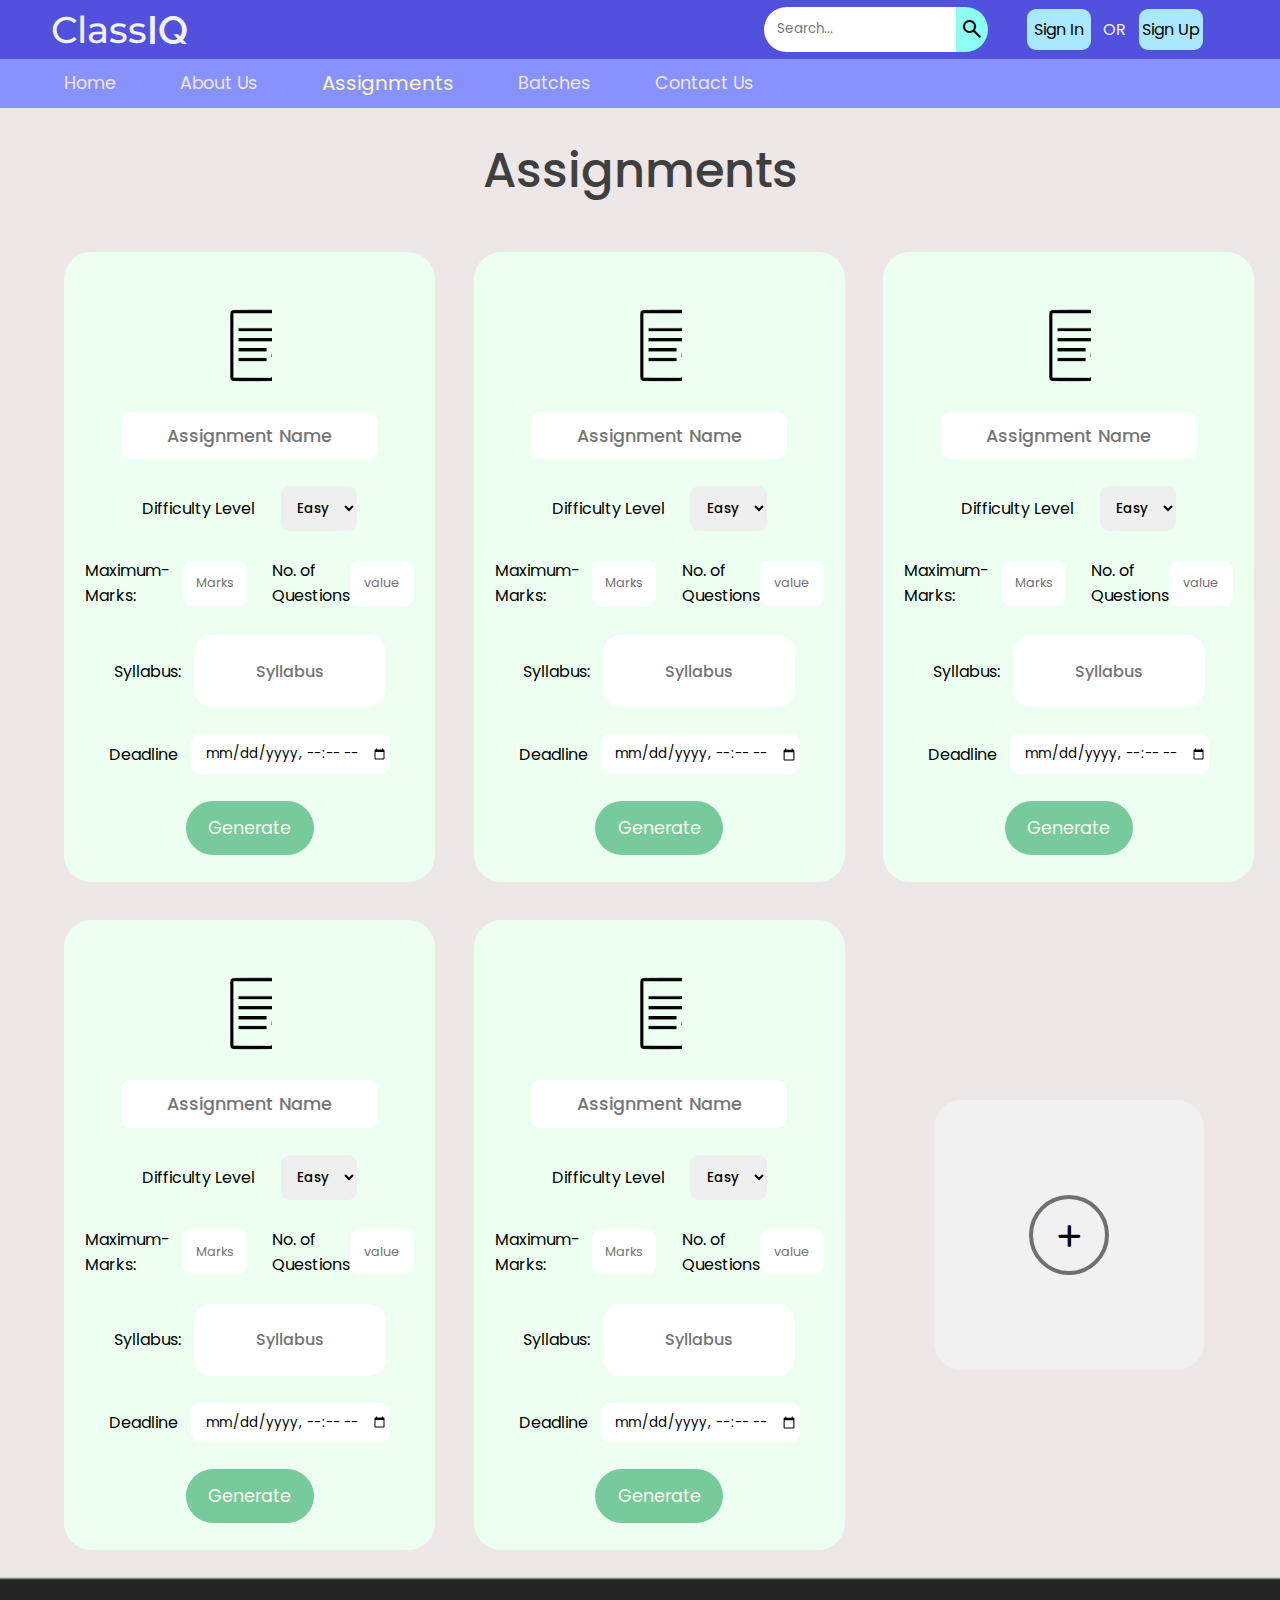
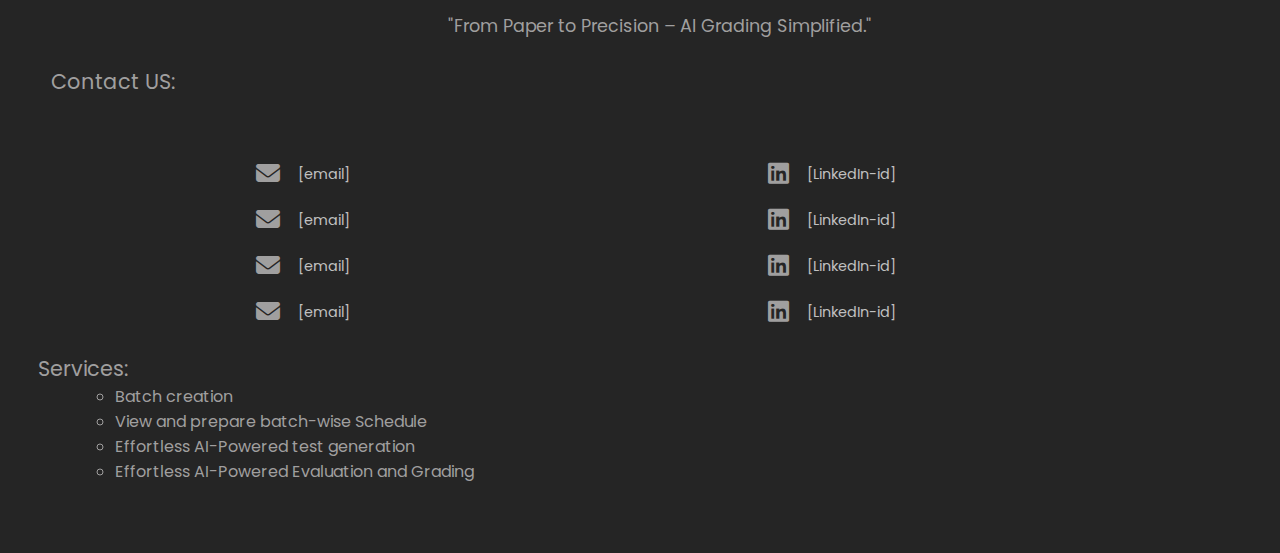
==== Soln_challenge/assignment.html @ b4b0b435 "Project-ClassIQ" ====
<!DOCTYPE html>
<html lang="en">
<head>
    <meta charset="UTF-8">
    <meta name="viewport" content="width=device-width, initial-scale=1.0">
    <title>Assignments</title>
    <link rel="stylesheet" href="https://fonts.googleapis.com/css2?family=Material+Symbols+Outlined:opsz,wght,FILL,GRAD@24,400,0,0&icon_names=search" />
    <link rel="stylesheet" href="https://cdnjs.cloudflare.com/ajax/libs/font-awesome/6.4.2/css/all.min.css">
    <link rel="stylesheet" href="assignment.css">
    <script src="assignment.js"></script>

</head>
<body>
    <!-- Nav bars -->
    <div class="navbar1">
        <a href="" class="logo">
            <span class="grade">Class</span>
            <span class="iq">IQ</span>
        </a>

        <div class="part2">
            <div class="search">
                <input class="search-box" type="search" placeholder="Search...">
                <button class="search-icon">
                    <span class="material-symbols-outlined">search</span>
                </button>
            </div>
            <button class="sign"><a class="sign-anchor" href="signin.html" target="_blank">Sign In</a></button>
            <span class="or">OR</span>
            <button class="sign"><a class="sign-anchor" href="signup.html" target="_blank">Sign Up</a></button>
        </div>
</div>

<div class="navbar2">
    <a href="home.html" class="nav2-buttons">Home</a>
    <a href="home.html#aboutus" class="nav2-buttons">About Us</a>
    <a href="assignment.html" class="assignment-nav">Assignments</a>
    <a href="batch.html" class="nav2-buttons">Batches</a>
    <a href="#footer" class="nav2-buttons">Contact Us</a>
</div>

    <!-- Batches-main -->

    <div class="wrapper">
        <span class="assignment-text">Assignments</span>

        <div class="assignment-container">
            <div class="card">
                <div class="pic"></div>
                <input type="text" class="assignment-name" placeholder="Assignment Name">

                <div class="card-part2">
                    <div class="toughness">
                        <span class="tough-head">Difficulty Level</span>
                        <select name="" id="" class="toughness-select">
                            <option value="" class="opt">Easy</option>
                            <option value="" class="opt">Medium</option>
                            <option value="" class="opt">Hard</option>
                        </select>
                    </div>

                    <div class="box1">
                        <div class="marks">
                            <span class="marks-head">Maximum-Marks: </span>
                            <input type="text" class="marks-body" placeholder="Marks">
                        </div>
    
                        <div class="questions">
                            <span class="questions-head">No. of Questions</span>
                            <input class="questions-body" type="text" placeholder="value" required>
                        </div>
                    </div>

                    <div class="syllabus">
                        <span class="syllabus-head">Syllabus: </span>
                        
                        <div class="syllabus-box">
                        <input type="text" class="syllabus-content" placeholder="Syllabus" required>
                        </div>
                    </div>

                    <div class="deadline">
                        <span class="deadline-head">Deadline</span>
                        <input type="datetime-local" class="deadline-date">
                    </div>

                    <button class="generate">Generate</button>
                </div>
                
            </div>

            <div class="card card2">
                <div class="pic"></div>
                <input type="text" class="assignment-name" placeholder="Assignment Name">
               
                <div class="card-part2">
                    <div class="toughness">
                        <span class="tough-head">Difficulty Level</span>
                        <select name="" id="" class="toughness-select">
                            <option value="" class="opt">Easy</option>
                            <option value="" class="opt">Medium</option>
                            <option value="" class="opt">Hard</option>
                        </select>
                    </div>

                    <div class="box1">
                        <div class="marks">
                            <span class="marks-head">Maximum-Marks: </span>
                            <input type="text" class="marks-body" placeholder="Marks">
                        </div>
    
                        <div class="questions">
                            <span class="questions-head">No. of Questions</span>
                            <input class="questions-body" type="text" placeholder="value">
                        </div>
                    </div>

                    <div class="syllabus">
                        <span class="syllabus-head">Syllabus: </span>
                        
                        <div class="syllabus-box">
                        <input type="text" class="syllabus-content" placeholder="Syllabus">
                        </div>
                    </div>

                    <div class="deadline">
                        <span class="deadline-head">Deadline</span>
                        <input type="datetime-local" class="deadline-date">
                    </div>

                    <button class="generate">Generate</button>
                </div>
                
            </div>

            <div class="card card3">
                <div class="pic"></div>
                <input type="text" class="assignment-name" placeholder="Assignment Name">
                
                <div class="card-part2">
                    <div class="toughness">
                        <span class="tough-head">Difficulty Level</span>
                        <select name="" id="" class="toughness-select">
                            <option value="" class="opt">Easy</option>
                            <option value="" class="opt">Medium</option>
                            <option value="" class="opt">Hard</option>
                        </select>
                    </div>

                    <div class="box1">
                        <div class="marks">
                            <span class="marks-head">Maximum-Marks: </span>
                            <input type="text" class="marks-body" placeholder="Marks">
                        </div>
    
                        <div class="questions">
                            <span class="questions-head">No. of Questions</span>
                            <input class="questions-body" type="text" placeholder="value">
                        </div>
                    </div>

                    <div class="syllabus">
                        <span class="syllabus-head">Syllabus: </span>
                        
                        <div class="syllabus-box">
                        <input type="text" class="syllabus-content" placeholder="Syllabus">
                        </div>
                    </div>

                    <div class="deadline">
                        <span class="deadline-head">Deadline</span>
                        <input type="datetime-local" class="deadline-date">
                    </div>

                    <button class="generate">Generate</button>
                </div>
                
            </div>

            <div class="card card4">
                <div class="pic"></div>
                <input type="text" class="assignment-name" placeholder="Assignment Name">

                <div class="card-part2">
                    <div class="toughness">
                        <span class="tough-head">Difficulty Level</span>
                        <select name="" id="" class="toughness-select">
                            <option value="" class="opt">Easy</option>
                            <option value="" class="opt">Medium</option>
                            <option value="" class="opt">Hard</option>
                        </select>
                    </div>

                    <div class="box1">
                        <div class="marks">
                            <span class="marks-head">Maximum-Marks: </span>
                            <input type="text" class="marks-body" placeholder="Marks">
                        </div>
    
                        <div class="questions">
                            <span class="questions-head">No. of Questions</span>
                            <input class="questions-body" type="text" placeholder="value">
                        </div>
                    </div>

                    <div class="syllabus">
                        <span class="syllabus-head">Syllabus: </span>
                        
                        <div class="syllabus-box">
                        <input type="text" class="syllabus-content" placeholder="Syllabus">
                        </div>
                    </div>

                    <div class="deadline">
                        <span class="deadline-head">Deadline</span>
                        <input type="datetime-local" class="deadline-date">
                    </div>

                    <button class="generate">Generate</button>
                </div>
                
            </div>

            <div class="card card5">
                <div class="pic"></div>
                <input type="text" class="assignment-name" placeholder="Assignment Name">

                <div class="card-part2">
                    <div class="toughness">
                        <span class="tough-head">Difficulty Level</span>
                        <select name="" id="" class="toughness-select">
                            <option value="" class="opt">Easy</option>
                            <option value="" class="opt">Medium</option>
                            <option value="" class="opt">Hard</option>
                        </select>
                    </div>

                    <div class="box1">
                        <div class="marks">
                            <span class="marks-head">Maximum-Marks: </span>
                            <input type="text" class="marks-body" placeholder="Marks">
                        </div>
    
                        <div class="questions">
                            <span class="questions-head">No. of Questions</span>
                            <input class="questions-body" type="text" placeholder="value">
                        </div>
                    </div>

                    <div class="syllabus">
                        <span class="syllabus-head">Syllabus: </span>
                        
                        <div class="syllabus-box">
                        <input type="text" class="syllabus-content" placeholder="Syllabus">
                        </div>
                    </div>

                    <div class="deadline">
                        <span class="deadline-head">Deadline</span>
                        <input type="datetime-local" class="deadline-date">
                    </div>

                    <button class="generate">Generate</button>
                </div>
                
            </div>

            <div class="add-box">
                <button class="add-card">
                    <div class="add-icon"><i class="fa-solid fa-plus fa-flip-both fa-2xl"></i></div>
                </button>
                
                <div class="mask">
                    This feature is under development
                </div>
            </div>

        </div>
    </div>

    <!-- footer -->

    <footer id="footer" class="footer">
        <span class="tagline"> "From Paper to Precision – AI Grading Simplified."</span>

        <div class="contact">
            <div class="contact-head">Contact US:</div>
            <div class="list-container">
                <ul class="emails content-list">
                    <li class="e-id"><i class="fa-solid fa-envelope fa-xl"></i><a class="email-id" href="">[email]</a></li>
                    <li class="e-id"><i class="fa-solid fa-envelope fa-xl"></i><a class="email-id" href="">[email]</a></li>
                    <li class="e-id"><i class="fa-solid fa-envelope fa-xl"></i><a class="email-id" href="">[email]</a></li>
                    <li class="e-id"><i class="fa-solid fa-envelope fa-xl"></i><a class="email-id" href="">[email]</a></li>
                </ul>
    
                <ul class="linkedIN content-list">
                    <li class="l-id"><i class="fa-brands fa-linkedin fa-xl"></i><a class="profile-link" href="" target="_blank">[LinkedIn-id]</a></li>
                    <li class="l-id"><i class="fa-brands fa-linkedin fa-xl"></i><a class="profile-link" href="" target="_blank">[LinkedIn-id]</a></li>
                    <li class="l-id"><i class="fa-brands fa-linkedin fa-xl"></i><a class="profile-link" href="" target="_blank">[LinkedIn-id]</a></li>
                    <li class="l-id"><i class="fa-brands fa-linkedin fa-xl"></i><a class="profile-link" href="" target="_blank">[LinkedIn-id]</a></li>
                </ul>
            </div>

            <div class="service-container">
                <span class="service-head">Services: </span>
                <ul class="services">
                    <li class="service">Batch creation</li>
                    <li class="service">View and prepare batch-wise Schedule</li>
                    <li class="service">Effortless AI-Powered test generation</li>
                    <li class="service">Effortless AI-Powered Evaluation and Grading</li>
                </ul>
            </div>

        </div>

    </footer>

    <script src="auth.js"></script>
</body>
</html>
---- Soln_challenge/assignment.css ----
@import url('https://fonts.googleapis.com/css2?family=DynaPuff:wght@400..700&family=Julius+Sans+One&family=Knewave&family=Lato:ital,wght@0,100;0,300;0,400;0,700;0,900;1,100;1,300;1,400;1,700;1,900&family=Poppins:ital,wght@0,100;0,200;0,300;0,400;0,500;0,600;0,700;0,800;0,900;1,100;1,200;1,300;1,400;1,500;1,600;1,700;1,800;1,900&display=swap');

@import url('https://fonts.googleapis.com/css2?family=DynaPuff:wght@400..700&family=Julius+Sans+One&family=Knewave&family=Lato:ital,wght@0,100;0,300;0,400;0,700;0,900;1,100;1,300;1,400;1,700;1,900&family=Montserrat:ital,wght@0,100..900;1,100..900&family=Poppins:ital,wght@0,100;0,200;0,300;0,400;0,500;0,600;0,700;0,800;0,900;1,100;1,200;1,300;1,400;1,500;1,600;1,700;1,800;1,900&display=swap');

@import url('https://fonts.googleapis.com/css2?family=DynaPuff:wght@400..700&family=Julius+Sans+One&family=Knewave&family=Lato:ital,wght@0,100;0,300;0,400;0,700;0,900;1,100;1,300;1,400;1,700;1,900&family=Montserrat:ital,wght@0,100..900;1,100..900&family=Poppins:ital,wght@0,100;0,200;0,300;0,400;0,500;0,600;0,700;0,800;0,900;1,100;1,200;1,300;1,400;1,500;1,600;1,700;1,800;1,900&family=Raleway:ital,wght@0,100..900;1,100..900&display=swap');

head, body {
    height: 100vh;
}

body {
    background-color: #eee7e7;
    overflow-x: hidden;
}

* {
    padding: 0%;
    margin: 0%;
    font-family: "poppins";
    scroll-behavior: smooth;
}

/* navbar1 */

.navbar1 {
    width: 100vw;
    height: 6.5vh;
    background-color: #5151de;
    display: flex;
    align-items: center;  
    justify-content: space-between;
}

a {
    text-decoration: none;
}

.grade, .iq {
    font-size: 2.3em;
    color: #f1f1f1;

}

.grade {
    font-family: "Montserrat";
    font-weight: 500;
}

.iq {
    font-size: 2.5em;
    font-family: "Raleway";
    font-weight: 600;
}

.logo {
    display: flex;
    align-items: center;
    justify-content: center;
    padding-left: 1vw;
    margin-left: 3vw;
}

.part2 {
    position: relative;
    right: 5vw;
    display: flex;
    align-items: center;
    /* background-color: #fff; */
}

.search {
    display: flex;
    align-items: center;
    margin-right: 2vw;
}

.search-box {
    width: 15vw;
    height: 5vh;
    border-radius: 3vh;
    border-top-right-radius: 0%;
    border-bottom-right-radius: 0%;
    padding-left: 1vw;
    border: none;
    transition: all 0.5s ease-in-out;
}

.search-box:hover {
    width: 25vw;
}

.search-icon {
    width: 2.5vw;
    height: 5vh;
    background-color: #ffffff;
    border: none;
    border-top-right-radius: 3vh;
    border-bottom-right-radius: 3vh;
    display: flex;
    align-items: center;
    justify-content: center;
    background-color: #8efdf2;
}

.search-icon:hover {
    background-color: #a7eaf3;
}

.or {
    color: #f1f1f1;
}

.sign {
    border: none;
    margin: 1vw;
    height: 4.5vh;
    width: 5vw;
    border-radius: 1vh;
    background-color: #aae8ff;
    color: #010101;
    font-size: 1em;
}

.sign:hover {
    background-color: #89efe5;
}

.sign-anchor {
    color: #010101;
}

/* navbar2 */

.navbar2 {
    width: 100vw;
    height: 5.5vh;
    background-color: #8892ff;
    display: flex;
    align-items: center;
    /* justify-content: space-around; */
    gap: 5vw;
    padding-left: 5vw;
}

.nav2-buttons {
    color: #eee7e7;
    font-size: 1.1em;
    transition: all 0.5s ease-in-out;
}

.assignment-nav {
    color: #f9f9be;
    font-size: 1.25em;
}

.nav2-buttons:hover {
    font-size: 1.25em;
    color: #f9f9be;
}

/* batch-main */

.wrapper {
    display: flex;
    justify-content: center;
    align-items: center;
    flex-direction: column;
}

.assignment-text {
    font-size: 3em;
    font-weight: 500;
    color: #3f3f3f;
    margin-top: 3vh;
}

.assignment-container {
    width: 100vw;
    display: flex;
    justify-content: center;
    flex-wrap: wrap;
    gap: 3vw;
    /* background-color: #010101; */
    margin-top: 5vh;
    margin-left: 3vw;
    margin-bottom: 3vh;
    border: none;
}

.card {
    height: 70vh;
    width: 29vw;
    background-color: #ecfff1;
    display: flex;
    flex-direction: column;
    justify-content: center;
    align-items: center;
    border-radius: 3vh;
    padding: 3vh;
    box-sizing: border-box;
    animation: fade 2s ease-in-out forwards;
}

@keyframes fade {
    from {
        opacity: 0;
    }

    to {
        opacity: 1;
    }
}

.card:hover {
    background-color: #e8fffd;
}

.pic {
    height: 10vh;
    width: 3.5vw;
    background-size: cover;
    background-image: url("assignment.png");
    margin-top: 3vh;
    margin-bottom: 3vh;
}

.add-box {
    background-color: transparent;
    display: flex;
    justify-content: center;
    align-items: center;
    height: 70vh;
    width: 29vw;
    border-radius: 3vh;
    padding: 3vh;
    box-sizing: border-box;
    animation: fade 2s ease-in-out forwards;
}

    @keyframes fade {
        from {
            opacity: 0;
        }
    
        to {
            opacity: 1;
        }
    }


.add-card {
    display: flex;
    justify-content: center;
    align-items: center;
    flex-direction: column;
    height: 30vh;
    width: 30vh;
    border-radius: 3vh;
    background-color: #f1f1f1;
    transition: all 1s linear;
    border: none;
    position: relative;

}

.add-icon {
    display: flex;
    justify-content: center;
    align-items: center;
    height: 8vh;
    width: 8vh;
    border-radius: 50%;
    border: 0.5vh solid #706f6f;
}

.mask {
    display: flex;
    justify-content: center;
    align-items: center;
    flex-direction: column;
    height: 30vh;
    width: 30vh;
    border-radius: 3vh;
    background-color: transparent;
    transition: all 1s linear;
    border: none;
    position: absolute;
    color: transparent;
    text-align: center;
    font-size: 1.2em;
    font-weight: 500;
}

.mask:hover {
    background-color: #1b1b1b;
    color: #f1f1f1;
    opacity: 0.8;
}

.card-part2{
    display: flex;
    justify-content: center;
    align-items: center;
    flex-direction: column;
    margin-top: 3vh;
    gap: 3vh;
}

.assignment-name {
    height: 6vh;
    width: 20vw;
    border-radius: 1vh;
    border: none;
    text-align: center;
    font-size: 1.1em;
    font-weight: 500;
}

.toughness {
    display: flex;
    align-items: center;
    justify-content: space-between;
    gap: 2vw;
}

.toughness-select {
    height: 5vh;
    width: 6vw;
    border: none;
    border-radius: 1vh;
    text-align: center;
    font-weight: 500;
}

.marks {
    display: flex;
    align-items: center;
    justify-content: center;
    gap: 1vw;
}

.marks-body {
    height: 5vh;
    width: 5vw;
    font-size: 0.8em;
    border: none;
    border-radius: 1vh;
    text-align: center;
}

.box1 {
    display: flex;
    justify-content: center;
    align-items: center;
    gap: 2vw;
}

.questions {
    display: flex;
    justify-content: center;
    align-items: center;
}

.questions-body {
    height: 5vh;
    width: 5vw;
    font-size: 0.8em;
    border: none;
    text-align: center;
    border-radius: 1vh;
}

.questions-head, .marks-head {
    gap: 1vw;
}

.syllabus {
    display: flex;
    justify-content: center;
    align-items: center;
    gap: 1vw;
}

.syllabus-content {
    height: 8vh;
    width: 15vw;
    border-radius: 2vh;
    border: none;
    text-align: center;
    font-size: 1em;
    font-weight: 500;
}

.deadline {
    display: flex;
    justify-content: center;
    align-items: center;
    gap: 1vw;
}

.deadline-date {
    border-radius: 1vh;
    border: none;
    height: 4vh;
    padding: 0.2vh;
    text-align: center;
}

.generate {
    height: 6vh;
    width: 10vw;
    border: none;
    border-radius: 3vh;
    color: #fbfded;
    font-size: 1.1em;
    background-color: #76ca9c;
    transition: all 0.5s ease-in-out;
}

.generate:hover {
    box-shadow: 0 0 3vh #a490ba;
}

/* footer */

.footer {
    height: 60vh;
    width: 100vw;
    border: none;
    background: linear-gradient(to bottom, #dcfdeb 0%,#252525 0.5%, #252525 100%);
    padding-top: 4vh;
    /* display: flex; */
    color: #a09f9f;

}

.tagline {
    font-size: 1.1em;
    margin-left: 35vw;
    height: fit-content;
    width: fit-content;
}

.contact-head {
    margin-top: 3vh;
    margin-left: 4vw;
    font-size: 1.3em;
    width: fit-content;
}

.list-container {
    display: flex;
    align-items: center;
    justify-content: space-evenly;
}

.content-list {
    height: max-content;
    width: 20vw;
    list-style: none;
    margin-top: 6vh;
    line-height: 5vh;
}

.fa-envelope:hover {
    color: #ffd3cd;
}

.fa-linkedin:hover {
    color: #95bee7;
}

.email-id, .profile-link {
    color: #c0c0c0;
    margin-left: 2vh;
    font-size: 0.9em;
}

.service-container {
    margin-top: 2vh;
    margin-left: 3vw;
}

.service-head {
    font-size: 1.3em;
}

.services {
    margin-left: 6vw;
    list-style: circle;
}
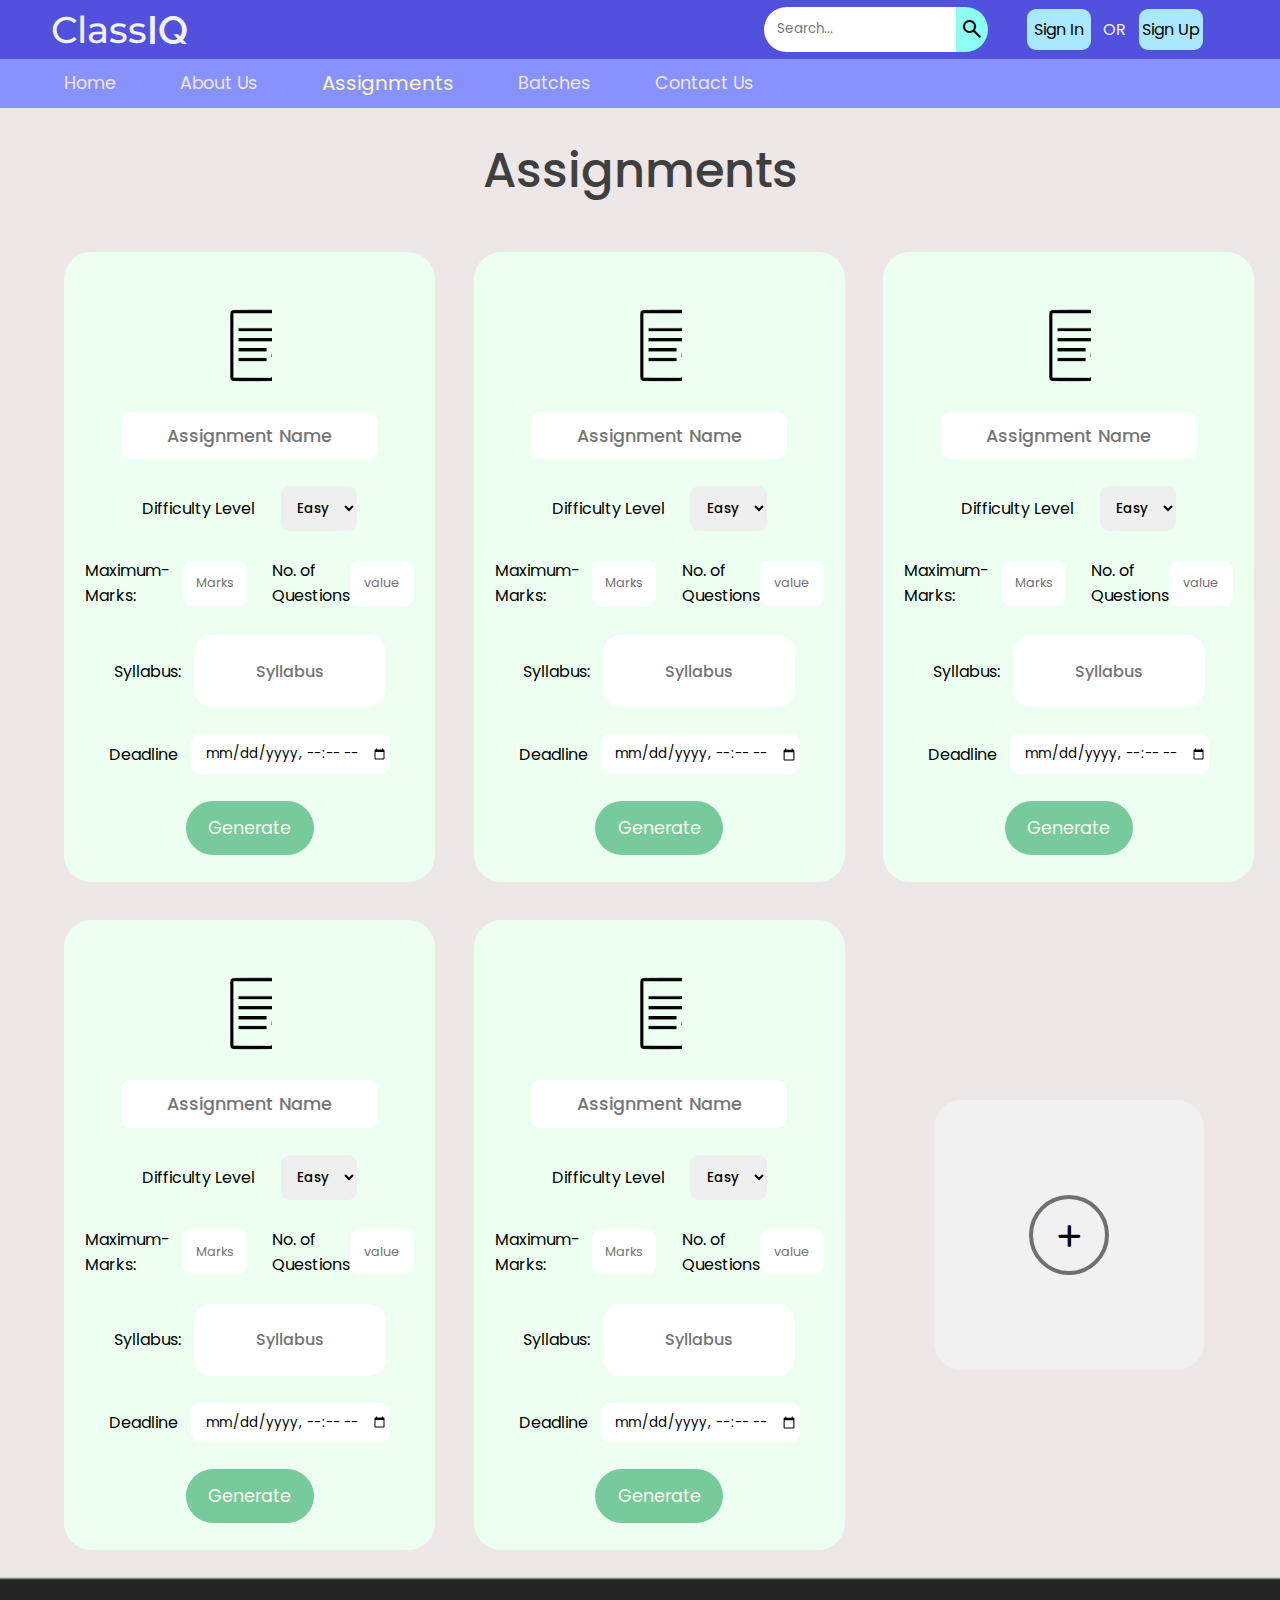
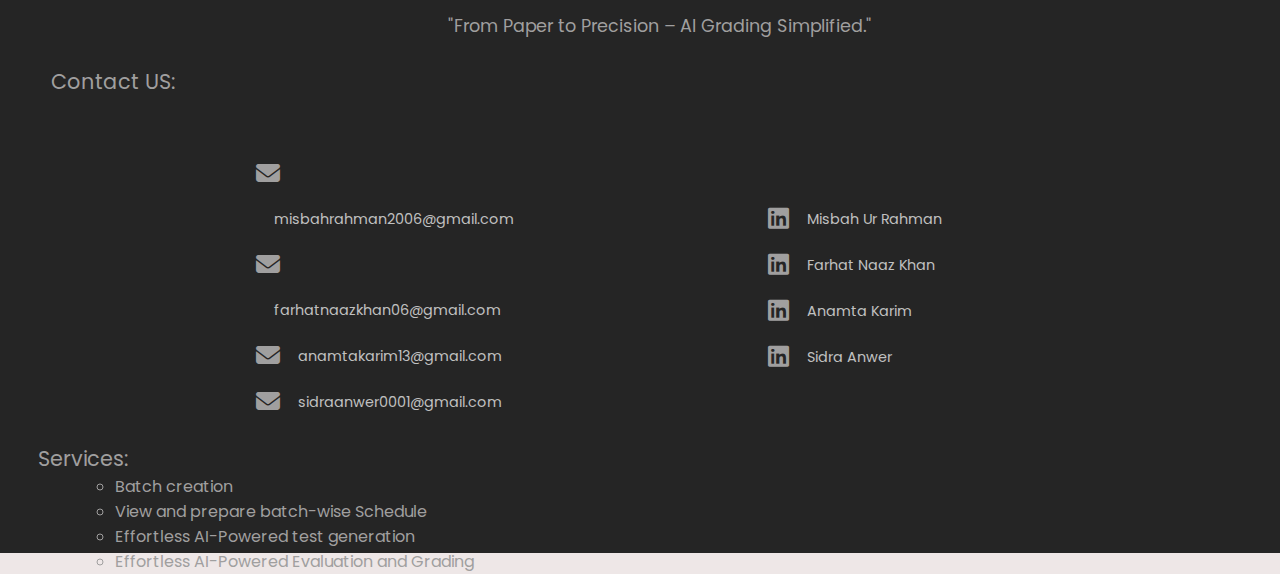
==== commit 3c851465: "Did some changes" ====
--- a/Soln_challenge/assignment.html
+++ b/Soln_challenge/assignment.html
@@ -32,8 +32,8 @@
 </div>
 
 <div class="navbar2">
-    <a href="home.html" class="nav2-buttons">Home</a>
-    <a href="home.html#aboutus" class="nav2-buttons">About Us</a>
+    <a href="index.html" class="nav2-buttons">Home</a>
+    <a href="index.html#aboutus" class="nav2-buttons">About Us</a>
     <a href="assignment.html" class="assignment-nav">Assignments</a>
     <a href="batch.html" class="nav2-buttons">Batches</a>
     <a href="#footer" class="nav2-buttons">Contact Us</a>
@@ -287,17 +287,16 @@
             <div class="contact-head">Contact US:</div>
             <div class="list-container">
                 <ul class="emails content-list">
-                    <li class="e-id"><i class="fa-solid fa-envelope fa-xl"></i><a class="email-id" href="">[email]</a></li>
-                    <li class="e-id"><i class="fa-solid fa-envelope fa-xl"></i><a class="email-id" href="">[email]</a></li>
-                    <li class="e-id"><i class="fa-solid fa-envelope fa-xl"></i><a class="email-id" href="">[email]</a></li>
-                    <li class="e-id"><i class="fa-solid fa-envelope fa-xl"></i><a class="email-id" href="">[email]</a></li>
+                    <li class="e-id"><i class="fa-solid fa-envelope fa-xl"></i><a class="email-id" href="">misbahrahman2006@gmail.com</a></li>
+                    <li class="e-id"><i class="fa-solid fa-envelope fa-xl"></i><a class="email-id" href="">farhatnaazkhan06@gmail.com</a></li>
+                    <li class="e-id"><i class="fa-solid fa-envelope fa-xl"></i><a class="email-id" href="">anamtakarim13@gmail.com</a></li>
+                    <li class="e-id"><i class="fa-solid fa-envelope fa-xl"></i><a class="email-id" href="">sidraanwer0001@gmail.com</a></li>
                 </ul>
-    
-                <ul class="linkedIN content-list">
-                    <li class="l-id"><i class="fa-brands fa-linkedin fa-xl"></i><a class="profile-link" href="" target="_blank">[LinkedIn-id]</a></li>
-                    <li class="l-id"><i class="fa-brands fa-linkedin fa-xl"></i><a class="profile-link" href="" target="_blank">[LinkedIn-id]</a></li>
-                    <li class="l-id"><i class="fa-brands fa-linkedin fa-xl"></i><a class="profile-link" href="" target="_blank">[LinkedIn-id]</a></li>
-                    <li class="l-id"><i class="fa-brands fa-linkedin fa-xl"></i><a class="profile-link" href="" target="_blank">[LinkedIn-id]</a></li>
+                <ul class="linkedIN content-list">                  
+                <li class="l-id"><i class="fa-brands fa-linkedin fa-xl"></i><a class="profile-link" href="https://www.linkedin.com/in/misbah-ur-rahman-0a24ba320/" target="_blank">Misbah Ur Rahman</a></li>
+                    <li class="l-id"><i class="fa-brands fa-linkedin fa-xl"></i><a class="profile-link" href="https://www.linkedin.com/in/farhat-naaz-khan-255630306/" target="_blank">Farhat Naaz Khan</a></li>
+                    <li class="l-id"><i class="fa-brands fa-linkedin fa-xl"></i><a class="profile-link" href="https://www.linkedin.com/in/anamta-karim/" target="_blank">Anamta Karim</a></li>
+                    <li class="l-id"><i class="fa-brands fa-linkedin fa-xl"></i><a class="profile-link" href="https://www.linkedin.com/in/sidra-anwer-709a47325/" target="_blank">Sidra Anwer</a></li>
                 </ul>
             </div>
 
@@ -314,7 +313,7 @@
         </div>
 
     </footer>
-
+    
     <script src="auth.js"></script>
 </body>
 </html>